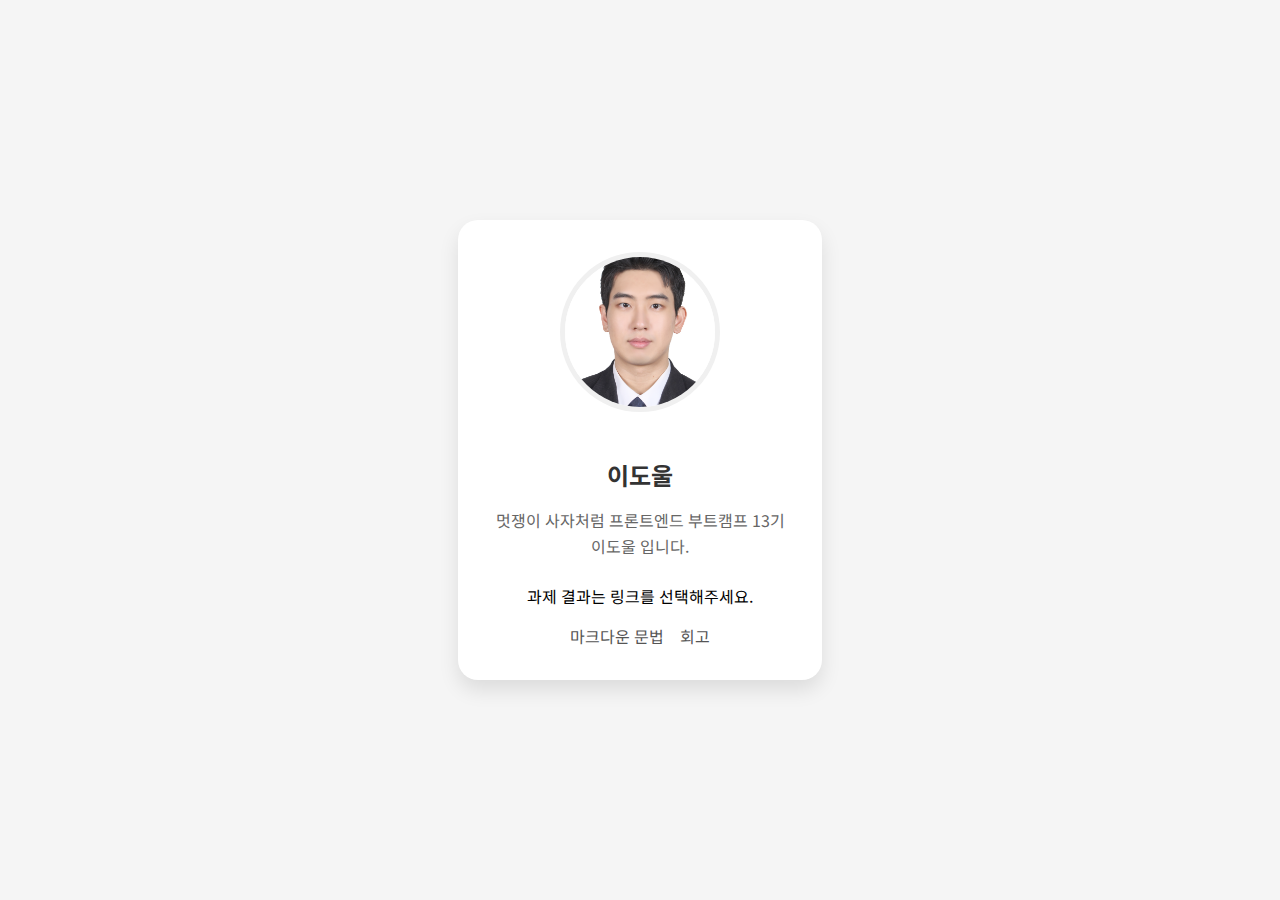
==== index.html @ 593ed32f "markdown grammer and 1st, 2nd retrospect" ====
<!doctype html>
<html lang="ko">
  <head>
    <meta charset="UTF-8" />
    <meta name="viewport" content="width=device-width, initial-scale=1.0" />
    <title>HTML/CSS 과제</title>
    <style>
      body {
        margin: 0;
        padding: 0;
        font-family: "Noto Sans KR", sans-serif;
        background-color: #f5f5f5;
        display: flex;
        justify-content: center;
        align-items: center;
        min-height: 100vh;
      }

      .profile-card {
        background: white;
        border-radius: 20px;
        box-shadow: 0 10px 20px rgba(0, 0, 0, 0.1);
        padding: 2rem;
        width: 300px;
        text-align: center;
      }

      .profile-image {
        width: 150px;
        height: 150px;
        border-radius: 50%;
        margin-bottom: 1.5rem;
        object-fit: cover;
        border: 5px solid #f0f0f0;
      }

      .name {
        font-size: 1.5rem;
        font-weight: bold;
        color: #333;
        margin-bottom: 0.5rem;
      }

      .bio {
        color: #666;
        line-height: 1.6;
        margin-bottom: 1.5rem;
      }

      .homework-links {
        display: flex;
        justify-content: center;
        gap: 1rem;
        margin: 0;
        padding: 0;
        list-style: none;
      }

      .homework-links a {
        color: #555;
        text-decoration: none;
        transition: color 0.3s ease;
      }

      .homework-links a:hover {
        color: #007bff;
      }
    </style>
    <link
      href="https://fonts.googleapis.com/css2?family=Noto+Sans+KR:wght@400;700&display=swap"
      rel="stylesheet"
    />
    <link
      rel="stylesheet"
      href="https://cdnjs.cloudflare.com/ajax/libs/font-awesome/5.15.4/css/all.min.css"
    />
  </head>
  <body>
    <div class="profile-card">
      <img
        src="./src/assets/images/doul.jpg"
        alt="이도울"
        class="profile-image"
      />
      <h1 class="name">이도울</h1>
      <p class="bio">멋쟁이 사자처럼 프론트엔드 부트캠프 13기 이도울 입니다.</p>
      <p>과제 결과는 링크를 선택해주세요.</p>
      <ul class="homework-links">
        <li><a href="./src/md/markdown.md">마크다운 문법</a></li>
        <li><a href="./src/md/retrospect.md">회고</a</li>
      </ul>
    </div>
  </body>
</html>
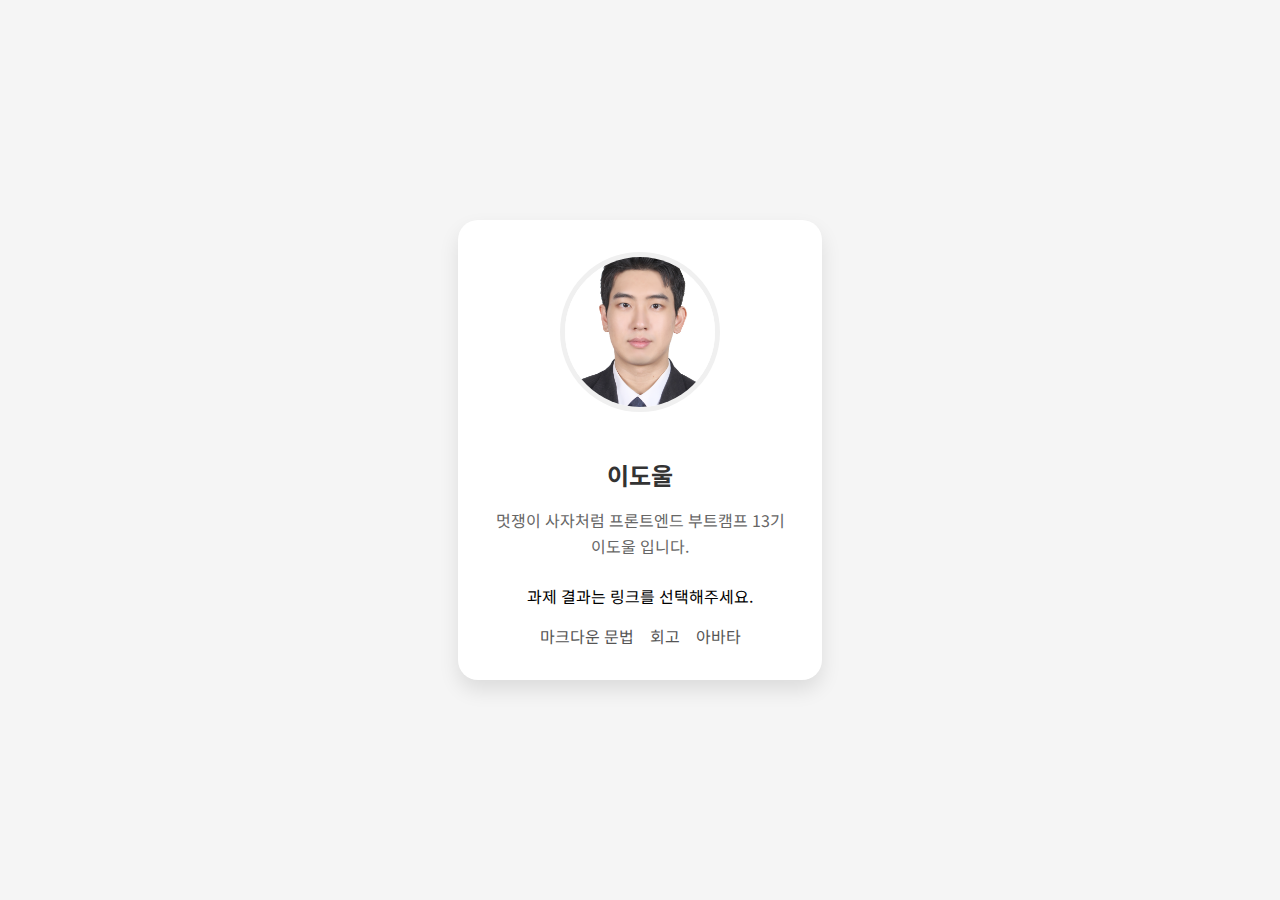
==== commit 3288be10: "과제 - 아바타" ====
--- a/index.html
+++ b/index.html
@@ -4,68 +4,7 @@
     <meta charset="UTF-8" />
     <meta name="viewport" content="width=device-width, initial-scale=1.0" />
     <title>HTML/CSS 과제</title>
-    <style>
-      body {
-        margin: 0;
-        padding: 0;
-        font-family: "Noto Sans KR", sans-serif;
-        background-color: #f5f5f5;
-        display: flex;
-        justify-content: center;
-        align-items: center;
-        min-height: 100vh;
-      }
-
-      .profile-card {
-        background: white;
-        border-radius: 20px;
-        box-shadow: 0 10px 20px rgba(0, 0, 0, 0.1);
-        padding: 2rem;
-        width: 300px;
-        text-align: center;
-      }
-
-      .profile-image {
-        width: 150px;
-        height: 150px;
-        border-radius: 50%;
-        margin-bottom: 1.5rem;
-        object-fit: cover;
-        border: 5px solid #f0f0f0;
-      }
-
-      .name {
-        font-size: 1.5rem;
-        font-weight: bold;
-        color: #333;
-        margin-bottom: 0.5rem;
-      }
-
-      .bio {
-        color: #666;
-        line-height: 1.6;
-        margin-bottom: 1.5rem;
-      }
-
-      .homework-links {
-        display: flex;
-        justify-content: center;
-        gap: 1rem;
-        margin: 0;
-        padding: 0;
-        list-style: none;
-      }
-
-      .homework-links a {
-        color: #555;
-        text-decoration: none;
-        transition: color 0.3s ease;
-      }
-
-      .homework-links a:hover {
-        color: #007bff;
-      }
-    </style>
+    <link rel="stylesheet" href="src/styles/index.css" />
     <link
       href="https://fonts.googleapis.com/css2?family=Noto+Sans+KR:wght@400;700&display=swap"
       rel="stylesheet"
@@ -88,6 +27,7 @@
       <ul class="homework-links">
         <li><a href="./src/md/markdown.md">마크다운 문법</a></li>
         <li><a href="./src/md/retrospect.md">회고</a</li>
+        <li><a href="./src/avatars/avatars.html">아바타</a</li>
       </ul>
     </div>
   </body>
--- a/src/styles/index.css
+++ b/src/styles/index.css
@@ -0,0 +1,60 @@
+body {
+  margin: 0;
+  padding: 0;
+  font-family: "Noto Sans KR", sans-serif;
+  background-color: #f5f5f5;
+  display: flex;
+  justify-content: center;
+  align-items: center;
+  min-height: 100vh;
+}
+
+.profile-card {
+  background: white;
+  border-radius: 20px;
+  box-shadow: 0 10px 20px rgba(0, 0, 0, 0.1);
+  padding: 2rem;
+  width: 300px;
+  text-align: center;
+}
+
+.profile-image {
+  width: 150px;
+  height: 150px;
+  border-radius: 50%;
+  margin-bottom: 1.5rem;
+  object-fit: cover;
+  border: 5px solid #f0f0f0;
+}
+
+.name {
+  font-size: 1.5rem;
+  font-weight: bold;
+  color: #333;
+  margin-bottom: 0.5rem;
+}
+
+.bio {
+  color: #666;
+  line-height: 1.6;
+  margin-bottom: 1.5rem;
+}
+
+.homework-links {
+  display: flex;
+  justify-content: center;
+  gap: 1rem;
+  margin: 0;
+  padding: 0;
+  list-style: none;
+}
+
+.homework-links a {
+  color: #555;
+  text-decoration: none;
+  transition: color 0.3s ease;
+}
+
+.homework-links a:hover {
+  color: #007bff;
+}
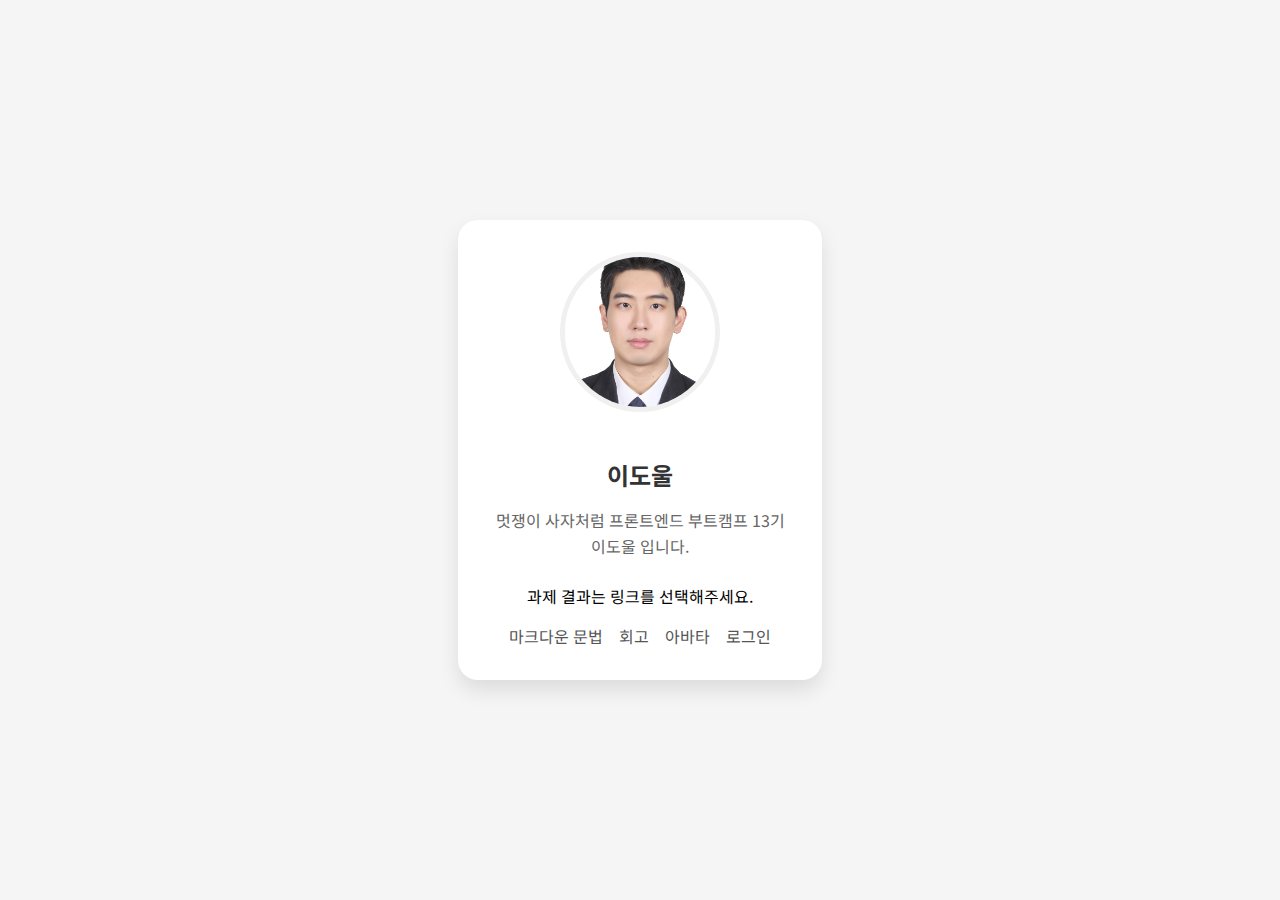
==== commit d6b52a88: "로그인" ====
--- a/index.html
+++ b/index.html
@@ -28,6 +28,7 @@
         <li><a href="./src/md/markdown.md">마크다운 문법</a></li>
         <li><a href="./src/md/retrospect.md">회고</a</li>
         <li><a href="./src/avatars/avatars.html">아바타</a</li>
+        <li><a href="./src/login/login.html">로그인</a</li>
       </ul>
     </div>
   </body>
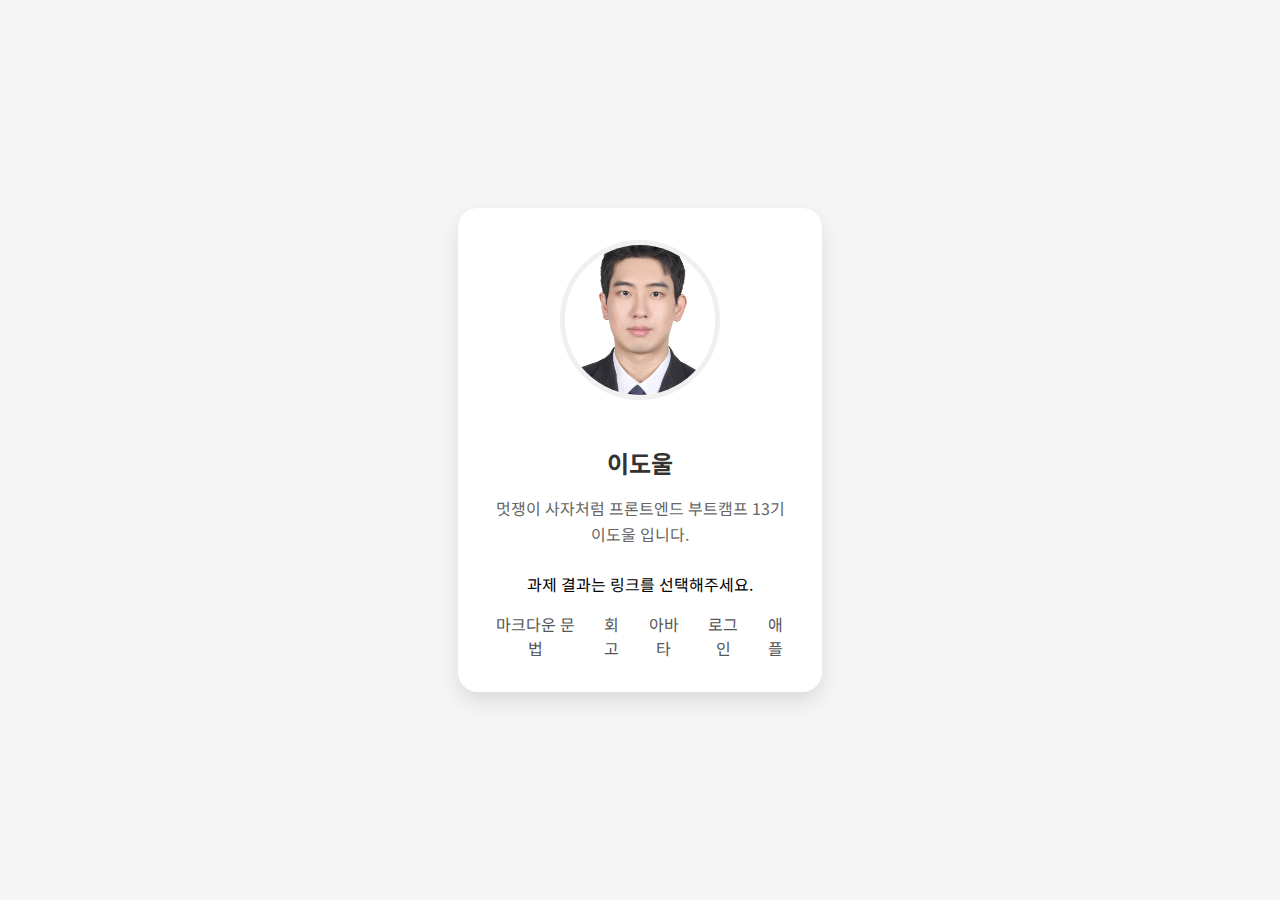
==== commit 77a75977: "애플과제" ====
--- a/index.html
+++ b/index.html
@@ -4,7 +4,7 @@
     <meta charset="UTF-8" />
     <meta name="viewport" content="width=device-width, initial-scale=1.0" />
     <title>HTML/CSS 과제</title>
-    <link rel="stylesheet" href="src/styles/index.css" />
+    <link rel="stylesheet" href="./src/styles/index.css" />
     <link
       href="https://fonts.googleapis.com/css2?family=Noto+Sans+KR:wght@400;700&display=swap"
       rel="stylesheet"
@@ -29,6 +29,7 @@
         <li><a href="./src/md/retrospect.md">회고</a</li>
         <li><a href="./src/avatars/avatars.html">아바타</a</li>
         <li><a href="./src/login/login.html">로그인</a</li>
+        <li><a href="./src/apple/apple.html">애플</a</li>
       </ul>
     </div>
   </body>
